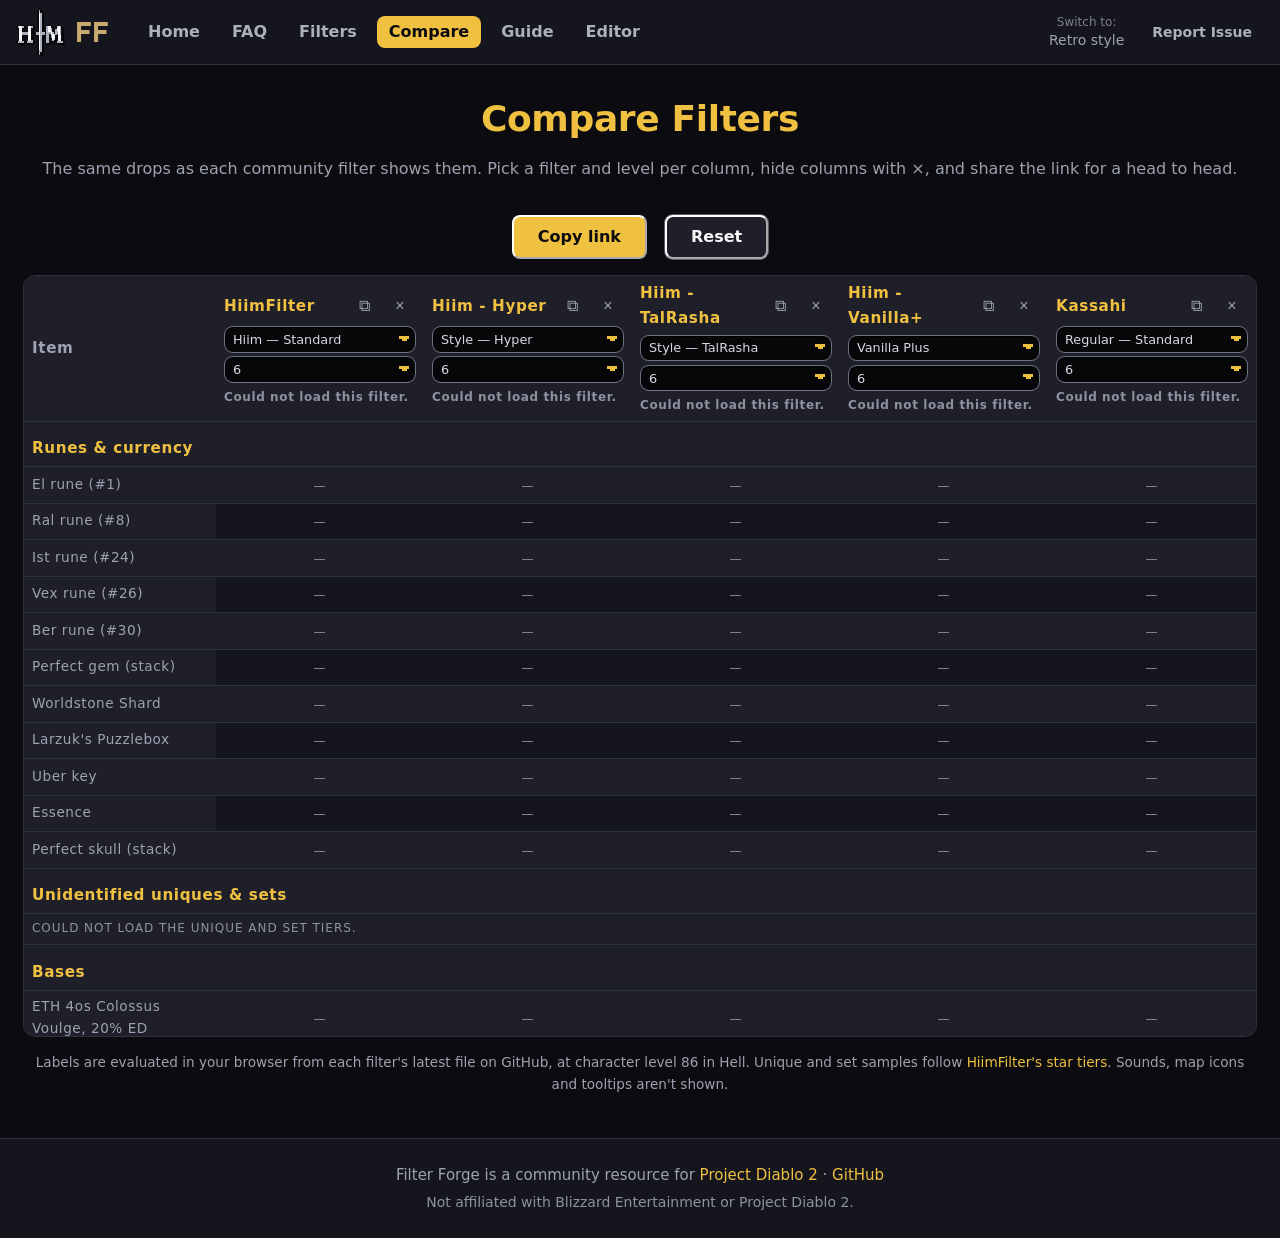
==== compare.html @ 9cd4a902 "Add a Compare page: every community filter's labels side by side New tab after Filters. One column p" ====
<!DOCTYPE html>
<html lang="en">
<head>
  <meta charset="UTF-8">
  <!-- Google tag (gtag.js) -->
  <script async src="https://www.googletagmanager.com/gtag/js?id=G-MFHSCHGQ9Y"></script>
  <script>
    window.dataLayer = window.dataLayer || [];
    function gtag(){dataLayer.push(arguments);}
    gtag('js', new Date());
    gtag('config', 'G-MFHSCHGQ9Y');
  </script>
  <link rel="icon" href="favicon.ico" type="image/x-icon">
  <meta name="viewport" content="width=device-width, initial-scale=1.0">
  <title>Compare Filters — Filter Forge</title>
  <meta name="description" content="Compare how community Project Diablo 2 loot filters show the same drops, side by side.">
  <meta property="og:title" content="Compare Filters — Filter Forge">
  <meta property="og:description" content="See how each community PD2 loot filter shows the same drops, side by side.">
  <meta property="og:type" content="website">
  <meta property="og:url" content="https://maaaaaarrk.github.io/FilterForge/compare.html">
  <meta property="og:image" content="https://maaaaaarrk.github.io/FilterForge/splash.png">
  <meta property="og:image:width" content="800">
  <meta property="og:image:height" content="450">
  <meta name="twitter:card" content="summary_large_image">
  <link rel="canonical" href="https://maaaaaarrk.github.io/FilterForge/compare.html">
  <script src="js/theme.js"></script>
  <link rel="stylesheet" href="css/main.css">
  <link rel="stylesheet" href="css/compare.css">
</head>
<body>
  <a class="skip-link" href="#main">Skip to content</a>
  <nav class="nav">
    <a href="https://hiimpd2.com" class="nav-home" title="Hiim PD2"><img src="hiimpd2-logo.png" alt="Hiim PD2" class="pixel" width="48" height="48"></a>
    <a href="index.html" class="nav-logo"><img src="logo-nav.png" alt="Filter Forge" class="nav-logo-img" width="40" height="40"></a>
    <button type="button" class="nav-hamburger" aria-label="Toggle navigation" aria-controls="nav-links" aria-expanded="false">&#9776;</button>
    <ul class="nav-links" id="nav-links">
      <li><a href="index.html">Home</a></li>
      <li><a href="faq.html">FAQ</a></li>
      <li><a href="filters.html">Filters</a></li>
      <li><a href="compare.html" class="active">Compare</a></li>
      <li><a href="guide.html">Guide</a></li>
      <li><a href="editor.html">Editor</a></li>
      <li class="nav-theme-item"><button type="button" class="theme-toggle" aria-label="Switch to the retro style" title="Switch to the retro style"><span class="theme-toggle-hint">Switch to:</span> <span class="theme-toggle-label">Retro style</span></button></li>
    </ul>
    <button type="button" class="theme-toggle" aria-label="Switch to the retro style" title="Switch to the retro style"><span class="theme-toggle-hint">Switch to:</span> <span class="theme-toggle-label">Retro style</span></button>
    <a href="https://github.com/Maaaaaarrk/FilterForge/issues" target="_blank" rel="noopener" class="nav-issue-btn" title="Report an issue">Report Issue</a>
  </nav>

  <main class="main-content" id="main">
    <div class="container compare-container">
      <div class="page-title">
        <h1>Compare Filters</h1>
        <p class="text-muted">The same drops as each community filter shows them. Pick a filter and level per column, hide columns with &times;, and share the link for a head to head.</p>
      </div>

      <div class="compare-toolbar">
        <button type="button" class="btn-cta btn-cta-primary" id="compare-copy">Copy link</button>
        <button type="button" class="btn-cta" id="compare-reset">Reset</button>
      </div>

      <div class="compare-hidden" id="compare-hidden" hidden>
        <span class="compare-hidden-title">Hidden:</span>
        <ul class="compare-hidden-list" id="compare-hidden-list"></ul>
      </div>

      <p class="compare-status" id="compare-status" role="status">Loading filters...</p>
      <div class="compare-scroll" tabindex="0" aria-label="Filter comparison table">
        <table class="compare-table" id="compare-table"></table>
      </div>
      <p class="compare-footnote text-muted">Labels are evaluated in your browser from each filter's latest file on GitHub, at character level 86 in Hell. Unique and set samples follow <a href="https://github.com/Maaaaaarrk/HiimFilter-PD2-Filter/blob/main/builderfilter/data/unique-set-tiers.json" target="_blank" rel="noopener">HiimFilter's star tiers</a>. Sounds, map icons and tooltips aren't shown.</p>
    </div>
  </main>

  <footer class="footer">
    <p>Filter Forge is a community resource for <a href="https://www.projectdiablo2.com/" target="_blank" rel="noopener">Project Diablo 2</a> &middot; <a href="https://github.com/Maaaaaarrk/FilterForge" target="_blank" rel="noopener">GitHub</a></p>
    <p class="footer-note">Not affiliated with Blizzard Entertainment or Project Diablo 2.</p>
  </footer>

  <script src="js/shared.js"></script>
  <script src="js/filter-engine.js"></script>
  <script src="js/sample-items.js"></script>
  <script src="js/compare.js"></script>
</body>
</html>
---- css/main.css ----
/* ============================================
   Filter Forge — Design System & Shared Styles
   Theme tokens match hiimpd2.com: Modern is the
   default (html[data-theme='modern']); Retro is the
   base styles, used when no data-theme is set.
   ============================================ */

@font-face {
  font-family: 'Pixelify Sans';
  font-style: normal;
  font-weight: 500;
  font-display: swap;
  src: url('../fonts/pixelify-sans-latin-500-normal.woff2') format('woff2');
}

@font-face {
  font-family: 'Silkscreen';
  font-style: normal;
  font-weight: 400;
  font-display: swap;
  src: url('../fonts/silkscreen-latin-400-normal.woff2') format('woff2');
}

@font-face {
  font-family: 'VT323';
  font-style: normal;
  font-weight: 400;
  font-display: swap;
  src: url('../fonts/vt323-latin-400-normal.woff2') format('woff2');
}

/* CSS Custom Properties */
:root {
  color-scheme: dark;

  --p-void: #0b0b10;
  --p-night: #111118;
  --p-panel: #15151d;
  --p-panel-2: #1f1f2a;
  --p-well: #07070a;
  --p-steel-dk: #2e3140;
  --p-steel: #5a5f6e;
  --p-steel-lt: #8a8f9c;
  --p-silver: #aab0bc;
  --p-white: #f7f7f7;
  --p-blood-dk: #2a0b10;
  --p-blood: #5c0f14;
  --p-ember: #a3241a;
  --p-gold-dk: #9c6a14;
  --p-gold: #f0c040;
  --p-gold-lt: #ffe488;
  --p-gold-hover: #ffd24f;
  --p-slate: #3a3d4c;
  --p-slate-lt: #6e7384;
  --ink: #000;

  --bg: var(--p-void);
  --surface: var(--p-panel);
  --surface-raised: var(--p-panel-2);
  --surface-sunken: var(--p-well);
  --surface-hover: #2a2a38;
  --border: var(--p-steel-dk);
  --border-strong: var(--p-steel);
  --border-control: var(--p-slate-lt);
  --frame: var(--p-steel-lt);
  --frame-hi: var(--p-gold);
  --text: #d8d8e0;
  --text-muted: #9ea2b0;
  --text-dim: #8e92a0;
  --text-strong: var(--p-white);
  --heading: var(--p-gold);
  --accent: var(--p-gold);
  --accent-strong: var(--p-gold-lt);
  --accent-shade: var(--p-gold-dk);
  --accent-contrast: var(--p-void);
  --accent-tint: color-mix(in srgb, var(--accent) 14%, transparent);
  --success-tint: color-mix(in srgb, var(--success-text) 10%, transparent);
  --warning-tint: color-mix(in srgb, var(--warning-text) 10%, transparent);
  --danger-tint: color-mix(in srgb, var(--danger-text) 12%, transparent);
  --danger: var(--p-ember);
  --danger-text: #ff6b57;
  --success: #2f8a3c;
  --success-text: #7fe08a;
  --warning-text: var(--p-gold);
  --info-text: #8fb4ff;
  --scrim: rgb(0 0 0 / 0.7);

  --code-comment: var(--text-dim);
  --code-keyword: var(--accent);
  --code-condition: var(--info-text);
  --code-output: var(--text-strong);

  --game-black: #000;
  --game-gray: #808080;
  --game-red: #ff4040;
  --game-green: #00c000;
  --game-blue: #6464ff;
  --game-gold: #c8a040;
  --game-yellow: #ffff40;
  --game-orange: #ff8000;

  --font-heading: 'Pixelify Sans', 'Silkscreen', monospace;
  --font-ui: 'Silkscreen', 'Pixelify Sans', monospace;
  --font-num: 'VT323', ui-monospace, monospace;
  --font-mono: 'VT323', ui-monospace, 'Cascadia Mono', Consolas, monospace;
  --font-code: 'Cascadia Code', 'Fira Code', Consolas, monospace;
  --font-body: system-ui, -apple-system, 'Segoe UI', Roboto, sans-serif;

  --px: 4px;
  --px2: 8px;
  --radius: 0;
  --panel-radius: 0;
  --space-1: 4px;
  --space-2: 8px;
  --space-3: 16px;
  --space-4: 24px;
  --nav-height: 64px;
  --nav-bar-edge: 12px;
  --content-max-width: 900px;

  --outline: 0 calc(-1 * var(--px)) 0 0 var(--ink), 0 var(--px) 0 0 var(--ink), calc(-1 * var(--px)) 0 0 0 var(--ink),
    var(--px) 0 0 0 var(--ink);
  --focus-ring: 0 calc(-1 * var(--px)) 0 0 var(--p-gold), 0 var(--px) 0 0 var(--p-gold),
    calc(-1 * var(--px)) 0 0 0 var(--p-gold), var(--px) 0 0 0 var(--p-gold);
  --drop: var(--px2) var(--px2) 0 0 rgb(0 0 0 / 0.55);
  --dither: repeating-conic-gradient(var(--p-void) 0 25%, var(--p-night) 0 50%) 0 0 / var(--px2) var(--px2);
  --cursor-shape: polygon(0 0, 50% 0, 50% 17%, 100% 17%, 100% 83%, 50% 83%, 50% 100%, 0 100%);
  --step: 120ms steps(2, end);
  --text-case: uppercase;
  --font-smoothing: none;
  --heading-shadow: 2px 2px 0 var(--ink);
  --heading-weight: 500;
  --ui-weight: 400;
  --num-scale: 1;

  --button-bg: var(--p-slate);
  --button-shadow: var(--outline), inset calc(-1 * var(--px)) calc(-1 * var(--px)) 0 0 var(--p-steel-dk),
    inset var(--px) var(--px) 0 0 var(--p-slate-lt);
  --button-shadow-pressed: var(--outline), inset var(--px) var(--px) 0 0 var(--p-steel-dk);
  --button-primary-shadow: var(--outline), inset calc(-1 * var(--px)) calc(-1 * var(--px)) 0 0 var(--accent-shade),
    inset var(--px) var(--px) 0 0 var(--accent-strong);
  --button-primary-hover: var(--p-gold-hover);
  --chip-shadow: 0 0 0 2px var(--ink), inset calc(-1 * var(--px)) calc(-1 * var(--px)) 0 0 var(--p-steel-dk);
  --chip-shadow-on: 0 0 0 2px var(--ink), inset var(--px) var(--px) 0 0 var(--accent-shade);
  --panel-bg: linear-gradient(var(--surface-raised) 0 var(--px2), var(--surface) var(--px2));
  --panel-shadow: var(--outline), inset 0 0 0 var(--px) var(--frame), inset 0 0 0 var(--px2) var(--ink), var(--drop);
  --panel-shadow-hover: var(--outline), inset 0 0 0 var(--px) var(--accent), inset 0 0 0 var(--px2) var(--ink), var(--drop);
  --panel-header-bg: var(--p-blood-dk);
  --panel-pad: var(--px2);
  --well-shadow: var(--outline), inset var(--px) var(--px) 0 0 var(--ink);
  --select-arrow: url("data:image/svg+xml,%3Csvg xmlns='http://www.w3.org/2000/svg' viewBox='0 0 4 3' shape-rendering='crispEdges'%3E%3Cpath fill='%23f0c040' d='M0 0h4v1H0zM1 1h2v1H1z'/%3E%3C/svg%3E");
}

html[data-theme='modern'] {
  --font-heading: var(--font-body);
  --font-ui: var(--font-body);
  --font-num: var(--font-body);
  --font-mono: ui-monospace, 'Cascadia Mono', Consolas, monospace;

  --px: 1px;
  --px2: 2px;
  --radius: 8px;
  --panel-radius: 12px;
  --outline: 0 0 0 1px var(--border);
  --focus-ring: 0 0 0 2px var(--accent);
  --drop: 0 8px 24px rgb(0 0 0 / 0.35);
  --dither: var(--bg);
  --step: 150ms ease;
  --frame: var(--border);
  --frame-hi: transparent;
  --text-case: none;
  --font-smoothing: antialiased;
  --heading-shadow: none;
  --heading-weight: 700;
  --ui-weight: 600;
  --num-scale: 0.78;

  --button-bg: var(--surface-raised);
  --button-shadow: 0 0 0 1px var(--border-strong);
  --button-shadow-pressed: 0 0 0 1px var(--border-strong);
  --button-primary-shadow: none;
  --button-primary-hover: var(--accent-strong);
  --chip-shadow: 0 0 0 1px var(--border);
  --chip-shadow-on: none;
  --panel-bg: var(--surface);
  --panel-shadow: 0 0 0 1px var(--border), var(--drop);
  --panel-shadow-hover: 0 0 0 1px var(--accent), var(--drop);
  --panel-header-bg: var(--surface-raised);
  --panel-pad: 0px;
  --well-shadow: 0 0 0 1px var(--border);
  --nav-bar-edge: 1px;

  font-variant-numeric: tabular-nums;
}

/* Reset */
*, *::before, *::after {
  box-sizing: border-box;
  margin: 0;
  padding: 0;
}

html {
  scroll-behavior: smooth;
  scroll-padding-top: calc(var(--nav-height) + var(--nav-bar-edge) + 20px);
}

body {
  font-family: var(--font-body);
  background: var(--bg);
  background: var(--dither);
  color: var(--text);
  line-height: 1.6;
  min-height: 100vh;
  display: flex;
  flex-direction: column;
  overflow-x: clip;
}

img.pixel {
  image-rendering: pixelated;
}

:focus-visible {
  outline: none;
  box-shadow: var(--focus-ring);
}

/* Skip link: off-screen until keyboard focus */
.skip-link {
  position: fixed;
  top: var(--space-2);
  left: var(--space-2);
  z-index: 1100;
  padding: var(--space-2) var(--space-3);
  font-family: var(--font-ui);
  font-weight: var(--ui-weight);
  text-transform: var(--text-case);
  color: var(--accent-contrast);
  background: var(--accent);
  border-radius: var(--radius);
  transform: translateY(calc(-100% - var(--space-4)));
  -webkit-font-smoothing: var(--font-smoothing);
}

.skip-link:focus,
.skip-link:focus-visible {
  transform: none;
  color: var(--accent-contrast);
  text-decoration: none;
}

/* Typography */
h1, h2, h3, h4, h5, h6 {
  font-family: var(--font-heading);
  font-weight: var(--heading-weight);
  text-transform: var(--text-case);
  color: var(--heading);
  line-height: 1.2;
  letter-spacing: 0.02em;
  text-shadow: var(--heading-shadow);
  -webkit-font-smoothing: var(--font-smoothing);
}

html[data-theme='modern'] :is(h1, h2, h3, h4, h5, h6) {
  letter-spacing: -0.01em;
}

h1 { font-size: clamp(1.75rem, 5vw, 2.25rem); margin-bottom: 1rem; }
h2 { font-size: 1.5rem; margin-bottom: 0.75rem; }
h3 { font-size: 1.2rem; margin-bottom: 0.5rem; }

a {
  color: var(--accent);
  text-decoration: none;
  transition: color var(--step);
}

a:hover {
  color: var(--accent-strong);
  text-decoration: underline;
  text-decoration-thickness: 2px;
  text-underline-offset: 4px;
}

p { margin-bottom: 0.75rem; }

code {
  font-family: var(--font-mono);
  font-size: calc(1.2em * var(--num-scale));
  color: var(--text-strong);
  background: var(--surface-sunken);
  padding: 0 0.3em;
  border-radius: calc(var(--radius) / 2);
}

pre {
  background: var(--surface-sunken);
  box-shadow: var(--well-shadow);
  border-radius: var(--radius);
  margin: var(--px) var(--px) 1rem;
  padding: 1rem;
  overflow-x: auto;
  position: relative;
}

pre code {
  background: none;
  padding: 0;
  line-height: 1.35;
}

/* Navigation */
.nav {
  position: fixed;
  top: 0;
  left: 0;
  right: 0;
  height: var(--nav-height);
  background: var(--surface);
  box-shadow: 0 var(--px) 0 0 var(--ink), 0 var(--px2) 0 0 var(--p-steel-dk), 0 var(--nav-bar-edge) 0 0 var(--ink);
  display: flex;
  align-items: center;
  gap: var(--space-2);
  padding: 0 var(--space-3);
  z-index: 1000;
}

html[data-theme='modern'] .nav {
  box-shadow: 0 var(--nav-bar-edge) 0 0 var(--border);
}

.nav-home,
.nav-logo {
  display: inline-flex;
  flex: none;
}

.nav-home img {
  display: block;
  width: 48px;
  height: 48px;
  filter: drop-shadow(var(--px) var(--px) 0 var(--ink));
}

.nav-logo {
  margin-right: var(--space-3);
}

.nav-logo-img {
  display: block;
  height: 40px;
  width: auto;
}

.nav-home:focus-visible,
.nav-logo:focus-visible {
  box-shadow: none;
  outline: max(2px, var(--px)) solid var(--accent);
  outline-offset: max(2px, var(--px));
}

.nav-links {
  display: flex;
  gap: var(--space-2);
  list-style: none;
}

.nav-links a {
  position: relative;
  display: block;
  padding: 4px 12px 4px 20px;
  font-family: var(--font-ui);
  font-size: 16px;
  font-weight: var(--ui-weight);
  line-height: 24px;
  text-transform: var(--text-case);
  color: var(--p-silver);
  border-radius: var(--radius);
  -webkit-font-smoothing: var(--font-smoothing);
}

.nav-links a::before {
  content: '';
  position: absolute;
  left: 6px;
  top: 50%;
  width: 8px;
  height: 12px;
  margin-top: -6px;
  background: currentColor;
  clip-path: var(--cursor-shape);
  opacity: 0;
}

.nav-links a:hover {
  color: var(--accent);
  text-decoration: none;
}

.nav-links a:hover::before {
  opacity: 1;
  animation: pixel-blink 800ms steps(1) infinite;
}

/* Modern has no blinking pixel cursor, so drop its gutter */
html[data-theme='modern'] .nav-links a {
  padding-left: 12px;
}

html[data-theme='modern'] .nav-links a::before {
  display: none;
}

.nav-links a.active {
  color: var(--accent-contrast);
  background: var(--accent);
  box-shadow: var(--button-primary-shadow);
}

.nav-theme-item {
  display: none;
}

.theme-toggle {
  display: flex;
  flex-direction: column;
  align-items: center;
  gap: 2px;
  margin-left: auto;
  padding: var(--space-1) var(--space-2);
  font-family: var(--font-ui);
  font-size: 14px;
  line-height: 1.2;
  text-transform: var(--text-case);
  color: var(--text-muted);
  background: none;
  border: 0;
  border-radius: var(--radius);
  cursor: pointer;
  white-space: nowrap;
  -webkit-font-smoothing: var(--font-smoothing);
}

.theme-toggle-hint {
  font-size: 0.75rem;
  opacity: 0.75;
}

.theme-toggle:hover {
  color: var(--accent-strong);
}

.nav-issue-btn {
  flex: none;
  padding: var(--space-1) 12px;
  font-family: var(--font-ui);
  font-size: 14px;
  font-weight: var(--ui-weight);
  line-height: 20px;
  text-transform: var(--text-case);
  color: var(--p-silver);
  border-radius: var(--radius);
  white-space: nowrap;
  -webkit-font-smoothing: var(--font-smoothing);
}

.nav-issue-btn:hover {
  color: var(--accent);
  background: var(--surface-raised);
  text-decoration: none;
}

.nav-hamburger {
  display: none;
  flex: none;
  min-width: 44px;
  min-height: 44px;
  margin: var(--px);
  padding: 0 10px;
  font-size: 1.25rem;
  line-height: 1;
  color: var(--p-silver);
  background: var(--button-bg);
  border: 0;
  border-radius: var(--radius);
  box-shadow: var(--button-shadow);
  cursor: pointer;
}

.nav-hamburger:hover,
.nav-hamburger[aria-expanded="true"] {
  color: var(--accent-contrast);
  background: var(--accent);
  box-shadow: var(--button-primary-shadow);
}

.nav-hamburger:focus-visible {
  box-shadow: var(--focus-ring);
}

@keyframes pixel-blink {
  50% { opacity: 0; }
}

@keyframes pixel-bob {
  50% { transform: translateY(var(--px)); }
}

/* Main Content */
.main-content {
  flex: 1;
  margin-top: calc(var(--nav-height) + var(--nav-bar-edge));
  padding: 2rem 1.5rem;
}

.container {
  max-width: var(--content-max-width);
  margin: 0 auto;
}

/* Footer */
.footer {
  margin-top: auto;
  padding: 36px 1.5rem 1.5rem;
  text-align: center;
  color: var(--text-muted);
  font-size: 0.9375rem;
  background: repeating-conic-gradient(var(--p-void) 0 25%, var(--p-blood-dk) 0 50%) 0 12px / 8px 8px repeat-x,
    linear-gradient(transparent 20px, var(--p-blood-dk) 20px);
  box-shadow: 0 calc(-1 * var(--px)) 0 0 var(--ink), 0 calc(-1 * var(--px2)) 0 0 var(--p-steel-dk), 0 -12px 0 0 var(--ink);
}

html[data-theme='modern'] .footer {
  padding-top: 1.5rem;
  background: var(--surface);
  box-shadow: 0 -1px 0 0 var(--border);
}

.footer p {
  margin: 0;
}

.footer .footer-note {
  margin-top: var(--space-1);
  font-size: 0.875rem;
  color: var(--text-dim);
}

.footer a {
  color: var(--accent);
}

/* Cards */
.card-grid {
  display: grid;
  grid-template-columns: repeat(auto-fit, minmax(250px, 1fr));
  gap: 1.5rem;
  margin-top: 1.5rem;
}

.card {
  margin: var(--px);
  background: var(--panel-bg);
  border-radius: var(--panel-radius);
  box-shadow: var(--panel-shadow);
  transition: box-shadow var(--step);
}

.card:hover {
  box-shadow: var(--panel-shadow-hover);
}

.card h2 {
  font-size: 1.2rem;
  margin-bottom: 0.5rem;
}

.card p {
  color: var(--text-muted);
  font-size: 0.95rem;
  margin-bottom: 0;
}

.card a {
  display: block;
  height: 100%;
  padding: 1.5rem;
  color: inherit;
  border-radius: inherit;
}

.card a:hover {
  text-decoration: none;
}

/* Hero Section */
.hero-logo {
  display: block;
  margin: 0 auto 1rem;
  max-width: 200px;
  height: auto;
}

.hero {
  text-align: center;
  padding: 3rem 0;
}

.hero h1 {
  margin-bottom: 0.5rem;
}

.hero .tagline {
  color: var(--text-muted);
  font-size: 1.15rem;
  margin-bottom: 1.5rem;
}

.hero-actions {
  display: flex;
  flex-wrap: wrap;
  justify-content: center;
  gap: var(--space-3);
}

.btn-cta {
  display: inline-flex;
  align-items: center;
  justify-content: center;
  min-height: 44px;
  margin: var(--px);
  padding: var(--space-2) var(--space-4);
  font-family: var(--font-ui);
  font-size: 16px;
  font-weight: var(--ui-weight);
  line-height: 24px;
  text-transform: var(--text-case);
  color: var(--text-strong);
  background: var(--button-bg);
  border-radius: var(--radius);
  box-shadow: var(--button-shadow);
  -webkit-font-smoothing: var(--font-smoothing);
}

.btn-cta:hover {
  color: var(--accent-strong);
  text-decoration: none;
}

.btn-cta:active {
  box-shadow: var(--button-shadow-pressed);
}

.btn-cta.btn-cta-primary {
  color: var(--accent-contrast);
  background: var(--accent);
  box-shadow: var(--button-primary-shadow);
}

.btn-cta.btn-cta-primary:hover {
  color: var(--accent-contrast);
  background: var(--button-primary-hover);
}

.btn-cta:focus-visible {
  box-shadow: var(--focus-ring);
}

/* Callout Boxes */
.callout {
  --callout-tone: var(--info-text);
  position: relative;
  margin: var(--px) var(--px) 1rem;
  padding: 1rem 2.25rem 1rem 1.25rem;
  background: var(--ink);
  border-radius: var(--panel-radius);
  box-shadow: var(--outline), inset 0 0 0 var(--px) var(--p-white), inset 0 0 0 var(--px2) var(--ink),
    inset calc(var(--px2) + var(--px)) 0 0 0 var(--callout-tone);
}

.callout > :last-child {
  margin-bottom: 0;
}

.callout::after {
  content: '';
  position: absolute;
  right: 16px;
  bottom: 12px;
  width: 12px;
  height: 8px;
  background: var(--accent);
  clip-path: polygon(0 0, 100% 0, 100% 50%, 66% 50%, 66% 100%, 33% 100%, 33% 50%, 0 50%);
  animation: pixel-bob 700ms steps(2) infinite;
}

.callout.warning {
  --callout-tone: var(--warning-text);
}

.callout.success {
  --callout-tone: var(--success-text);
}

html[data-theme='modern'] .callout {
  background: var(--surface);
  box-shadow: 0 0 0 1px var(--border), inset 4px 0 0 0 var(--callout-tone);
}

html[data-theme='modern'] .callout::after {
  display: none;
}

/* Copy Button */
.copy-btn {
  position: absolute;
  top: 0.5rem;
  right: 0.5rem;
  padding: 0 var(--space-2);
  font-family: var(--font-ui);
  font-size: 12px;
  font-weight: var(--ui-weight);
  line-height: 20px;
  text-transform: var(--text-case);
  color: var(--text);
  background: var(--button-bg);
  border: 0;
  border-radius: var(--radius);
  box-shadow: var(--button-shadow);
  cursor: pointer;
  -webkit-font-smoothing: var(--font-smoothing);
}

.copy-btn:hover {
  color: var(--accent-strong);
}

.copy-btn.copied {
  color: var(--accent-contrast);
  background: var(--success-text);
}

/* Tables */
table {
  width: 100%;
  border-collapse: separate;
  border-spacing: 0 2px;
  margin-bottom: 1rem;
  background: var(--ink);
  box-shadow: var(--outline);
  border-radius: var(--radius);
}

th, td {
  text-align: left;
  padding: 0.4rem 0.75rem;
}

th {
  font-family: var(--font-heading);
  font-weight: var(--heading-weight);
  font-size: 0.95rem;
  letter-spacing: 0.04em;
  text-transform: var(--text-case);
  color: var(--accent);
  background: var(--p-blood-dk);
  -webkit-font-smoothing: var(--font-smoothing);
}

html[data-theme='modern'] table {
  background: var(--surface);
  border-spacing: 0;
}

html[data-theme='modern'] th {
  background: var(--surface-raised);
}

td {
  font-size: 0.95rem;
  background: var(--surface);
}

tbody tr:nth-child(even) td {
  background: var(--surface-raised);
}

tbody tr:hover td {
  background: var(--surface-hover);
}

/* Page Title */
.page-title {
  text-align: center;
  margin-bottom: 2rem;
}

/* Search Input (shared base) */
.search-input {
  --control-ring: var(--border-control);
  width: calc(100% - var(--px2));
  max-width: 500px;
  margin: var(--px);
  padding: var(--px) 12px;
  background: var(--surface-sunken);
  border: 0;
  border-radius: var(--radius);
  box-shadow: 0 calc(-1 * var(--px)) 0 0 var(--control-ring), 0 var(--px) 0 0 var(--control-ring),
    calc(-1 * var(--px)) 0 0 0 var(--control-ring), var(--px) 0 0 0 var(--control-ring), inset var(--px) var(--px) 0 0 var(--ink);
  color: var(--text-strong);
  font-family: var(--font-num);
  font-size: calc(1.5rem * var(--num-scale));
  line-height: 1.4;
  outline: none;
}

.search-wrap {
  text-align: center;
  margin-bottom: 1.5rem;
}

.search-wrap .search-input {
  font-size: calc(1.75rem * var(--num-scale));
  padding: var(--space-1) 14px;
}

html[data-theme='modern'] .search-input {
  padding: 10px 14px;
  box-shadow: 0 0 0 1px var(--control-ring);
}

.search-input::placeholder {
  color: var(--text-dim);
}

.search-input:focus {
  --control-ring: var(--accent);
}

html[data-theme='modern'] .search-input:focus-visible {
  box-shadow: var(--focus-ring);
}

/* Utility */
.hidden { display: none !important; }
.text-muted { color: var(--text-muted); }
.text-center { text-align: center; }
.mt-1 { margin-top: 0.5rem; }
.mt-2 { margin-top: 1rem; }
.mt-3 { margin-top: 1.5rem; }
.mb-1 { margin-bottom: 0.5rem; }
.mb-2 { margin-bottom: 1rem; }
.mb-3 { margin-bottom: 1.5rem; }

/* Responsive */
@media (max-width: 960px) {
  .nav-links {
    display: none;
    position: absolute;
    top: 100%;
    left: 0;
    right: 0;
    margin-top: var(--nav-bar-edge);
    background: var(--surface-raised);
    box-shadow: 0 var(--px) 0 0 var(--ink), inset 0 calc(-1 * var(--px)) 0 0 var(--frame), var(--drop);
    flex-direction: column;
    gap: var(--space-1);
    padding: var(--space-3);
  }

  .nav-links.open {
    display: flex;
  }

  .nav-links a {
    padding: 8px 12px 8px 24px;
  }

  .nav-links a::before {
    left: 8px;
  }

  html[data-theme='modern'] .nav-links a,
  html[data-theme='modern'] .nav-theme-item .theme-toggle {
    padding-left: 12px;
  }

  .nav-logo {
    margin-right: auto;
  }

  .nav > .theme-toggle {
    display: none;
  }

  .nav-theme-item {
    display: block;
  }

  .nav-theme-item .theme-toggle {
    flex-direction: row;
    align-items: baseline;
    gap: var(--space-2);
    margin: var(--space-2) 0 0;
    padding: 8px 12px 8px 24px;
    font-size: 16px;
  }

  .nav-hamburger {
    display: block;
  }
}

@media (max-width: 768px) {
  .hero .tagline {
    font-size: 1rem;
  }

  .card-grid {
    grid-template-columns: 1fr;
  }

  .main-content {
    padding: 1.5rem 1rem;
  }
}

@media (max-width: 480px) {
  .nav {
    padding: 0 var(--space-2);
  }

  .nav-home img {
    width: 40px;
    height: 40px;
  }

  .nav-logo-img {
    height: 32px;
  }
}

/* Touch screens: keep tap targets at least 44px */
@media (pointer: coarse) {
  .nav-issue-btn,
  .copy-btn {
    display: inline-flex;
    align-items: center;
    justify-content: center;
    min-width: 44px;
    min-height: 44px;
  }

  .nav-links a,
  .nav-theme-item .theme-toggle {
    min-height: 44px;
    display: flex;
    align-items: center;
  }
}

@media (prefers-reduced-motion: reduce) {
  html {
    scroll-behavior: auto;
  }

  *, *::before, *::after {
    animation: none !important;
    transition: none !important;
  }
}
---- css/compare.css ----
/* ============================================
   Filter Forge — Compare Page Styles
   ============================================ */

/* Diablo font for the on-ground labels */
@font-face {
  font-family: 'Exocet';
  src: url('../data/exocetblizzardot-medium.otf') format('opentype');
  font-weight: normal;
  font-style: normal;
  font-display: swap;
}

.visually-hidden {
  position: absolute;
  width: 1px;
  height: 1px;
  padding: 0;
  margin: -1px;
  overflow: hidden;
  clip: rect(0 0 0 0);
  white-space: nowrap;
  border: 0;
}

/* The table is wide: let the page use the full width */
.compare-container {
  max-width: none;
}

.compare-toolbar {
  display: flex;
  flex-wrap: wrap;
  justify-content: center;
  gap: var(--space-3);
  margin-bottom: 1rem;
}

.compare-hidden {
  display: flex;
  flex-wrap: wrap;
  align-items: center;
  justify-content: center;
  gap: 0.5rem;
  margin-bottom: 1rem;
}

.compare-hidden[hidden] {
  display: none;
}

.compare-hidden-title {
  color: var(--text-muted);
}

.compare-hidden-list {
  display: flex;
  flex-wrap: wrap;
  gap: 0.5rem;
  margin: 0;
  padding: 0;
  list-style: none;
}

.compare-chip {
  min-height: 32px;
  margin: var(--px);
  padding: 0 10px;
  font-family: var(--font-ui);
  font-size: 0.85rem;
  color: var(--text);
  background: var(--button-bg);
  border: 0;
  border-radius: var(--radius);
  box-shadow: var(--button-shadow);
  cursor: pointer;
}

.compare-chip:hover {
  color: var(--accent-strong);
}

.compare-chip:focus-visible,
.compare-col-btn:focus-visible {
  outline: none;
  box-shadow: var(--focus-ring);
}

.compare-status {
  text-align: center;
  color: var(--text-muted);
}

.compare-status[hidden] {
  display: none;
}

/* Scroll box: sticky item column and header row */
.compare-scroll {
  overflow: auto;
  max-height: calc(100vh - 140px);
  background: var(--surface-sunken);
  border-radius: var(--panel-radius);
  box-shadow: var(--outline, 0 0 0 1px var(--border));
}

.compare-scroll:focus-visible {
  outline: none;
  box-shadow: var(--focus-ring);
}

.compare-table {
  border-collapse: separate;
  border-spacing: 0;
  min-width: 100%;
}

.compare-table th,
.compare-table td {
  padding: 0.35rem 0.5rem;
  vertical-align: middle;
  border-bottom: 1px solid var(--border);
}

.compare-table thead th {
  position: sticky;
  top: 0;
  z-index: 2;
  background: var(--surface-raised);
}

.compare-corner,
.compare-legend {
  position: sticky;
  left: 0;
  z-index: 1;
  min-width: 12rem;
  max-width: 16rem;
  text-align: left;
  background: var(--surface);
}

.compare-table thead .compare-corner {
  z-index: 3;
  color: var(--text-muted);
  font-family: var(--font-ui);
}

.compare-legend {
  font-weight: normal;
  font-size: 0.85rem;
  color: var(--text-muted);
}

.compare-cat th {
  position: sticky;
  left: 0;
  padding-top: 0.9rem;
  text-align: left;
  font-family: var(--font-heading);
  font-weight: var(--heading-weight);
  text-transform: var(--text-case);
  color: var(--heading);
  background: var(--surface-sunken);
}

/* Column headers */
.compare-col-head {
  min-width: 13rem;
  vertical-align: top;
  text-align: left;
}

.compare-col-top {
  display: flex;
  align-items: center;
  gap: 0.25rem;
  margin-bottom: 0.35rem;
}

.compare-col-name {
  flex: 1;
  font-family: var(--font-heading);
  font-weight: var(--heading-weight);
  text-transform: var(--text-case);
  color: var(--heading);
}

.compare-col-btn {
  width: 32px;
  height: 32px;
  padding: 0;
  font-size: 1rem;
  line-height: 1;
  color: var(--text-muted);
  background: transparent;
  border: 0;
  border-radius: var(--radius);
  cursor: pointer;
}

.compare-col-btn:hover {
  color: var(--accent-strong);
  background: var(--surface-hover);
}

.compare-select {
  --control-ring: var(--border-control);
  display: block;
  width: calc(100% - var(--px2));
  margin: var(--px) var(--px) 0.35rem;
  padding: 0.3rem 22px 0.3rem 0.5rem;
  font-family: var(--font-body);
  font-size: 0.8rem;
  color: var(--text);
  appearance: none;
  background: var(--select-arrow) right 6px center / 10px 8px no-repeat, var(--surface-sunken);
  border: 0;
  border-radius: var(--radius);
  box-shadow: 0 calc(-1 * var(--px)) 0 0 var(--control-ring), 0 var(--px) 0 0 var(--control-ring),
    calc(-1 * var(--px)) 0 0 0 var(--control-ring), var(--px) 0 0 0 var(--control-ring), inset var(--px) var(--px) 0 0 var(--ink);
  cursor: pointer;
  outline: none;
}

.compare-select:focus {
  --control-ring: var(--accent);
}

.compare-col-state {
  min-height: 1em;
  font-size: 0.75rem;
  color: var(--text-dim);
}

/* Cells and on-ground labels */
.compare-cell {
  text-align: center;
}

.game-label {
  display: inline-block;
  padding: 0.15rem 0.5rem;
  font-family: 'Exocet', var(--font-body);
  font-size: 1rem;
  line-height: 1.25;
  letter-spacing: 0.02em;
  white-space: pre;
  background: rgb(0 0 0 / 0.8);
}

.compare-hidden-label,
.compare-note {
  font-size: 0.75rem;
  color: var(--text-dim);
  text-transform: uppercase;
  letter-spacing: 0.08em;
}

.compare-footnote {
  margin-top: 1rem;
  font-size: 0.85rem;
  text-align: center;
}

@media (max-width: 768px) {
  .compare-corner,
  .compare-legend {
    min-width: 8rem;
  }

  .compare-col-head {
    min-width: 11rem;
  }
}
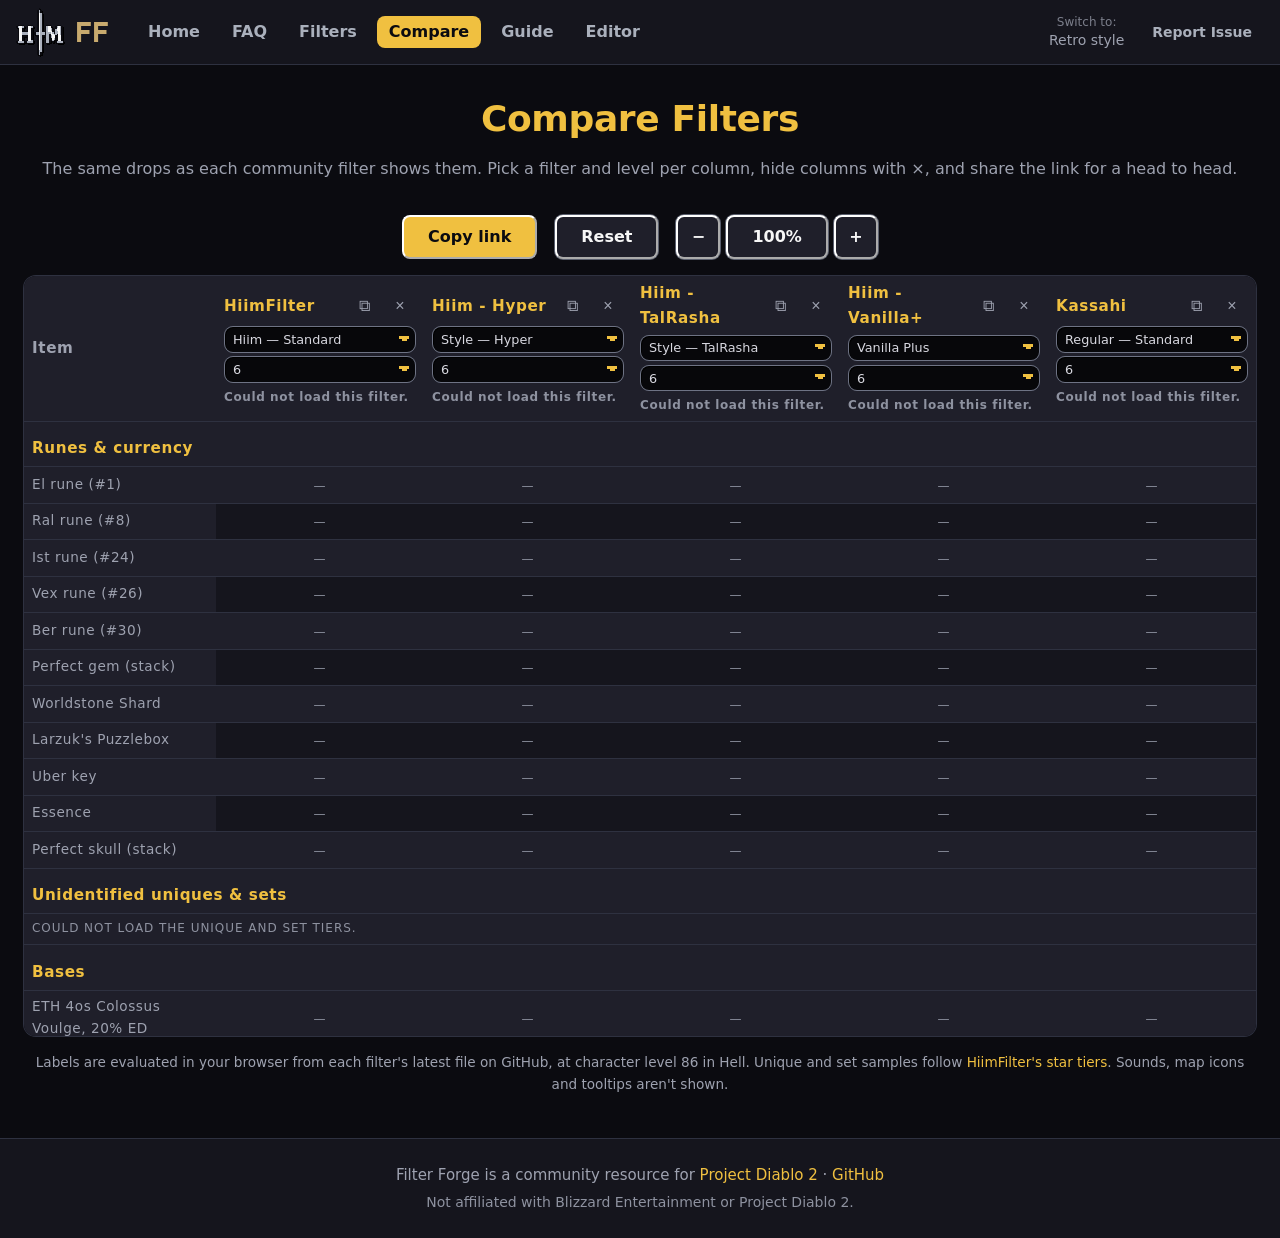
==== commit e411f81f: "Compare: click-and-drag to pan, zoom controls - Drag anywhere on the table (outside the header contr" ====
--- a/compare.html
+++ b/compare.html
@@ -56,6 +56,11 @@
       <div class="compare-toolbar">
         <button type="button" class="btn-cta btn-cta-primary" id="compare-copy">Copy link</button>
         <button type="button" class="btn-cta" id="compare-reset">Reset</button>
+        <div class="compare-zoom" role="group" aria-label="Zoom">
+          <button type="button" class="btn-cta compare-zoom-btn" id="compare-zoom-out" aria-label="Zoom out">&minus;</button>
+          <button type="button" class="btn-cta compare-zoom-level" id="compare-zoom-reset" aria-label="Reset zoom" title="Reset zoom (Ctrl + mouse wheel zooms)">100%</button>
+          <button type="button" class="btn-cta compare-zoom-btn" id="compare-zoom-in" aria-label="Zoom in">+</button>
+        </div>
       </div>
 
       <div class="compare-hidden" id="compare-hidden" hidden>
@@ -63,8 +68,8 @@
         <ul class="compare-hidden-list" id="compare-hidden-list"></ul>
       </div>
 
-      <p class="compare-status" id="compare-status" role="status">Loading filters...</p>
-      <div class="compare-scroll" tabindex="0" aria-label="Filter comparison table">
+      <p class="compare-status" id="compare-status" role="status"><span class="ff-spinner" aria-hidden="true"></span> Loading filters...</p>
+      <div class="compare-scroll" id="compare-scroll" tabindex="0" aria-label="Filter comparison table: drag to pan, Ctrl + mouse wheel to zoom">
         <table class="compare-table" id="compare-table"></table>
       </div>
       <p class="compare-footnote text-muted">Labels are evaluated in your browser from each filter's latest file on GitHub, at character level 86 in Hell. Unique and set samples follow <a href="https://github.com/Maaaaaarrk/HiimFilter-PD2-Filter/blob/main/builderfilter/data/unique-set-tiers.json" target="_blank" rel="noopener">HiimFilter's star tiers</a>. Sounds, map icons and tooltips aren't shown.</p>
--- a/css/compare.css
+++ b/css/compare.css
@@ -34,6 +34,36 @@
   justify-content: center;
   gap: var(--space-3);
   margin-bottom: 1rem;
+}
+
+.compare-zoom {
+  display: inline-flex;
+  gap: 0.25rem;
+}
+
+.compare-zoom-btn {
+  min-width: 44px;
+  padding-left: 0;
+  padding-right: 0;
+}
+
+.compare-zoom-level {
+  min-width: 5.5rem;
+  font-variant-numeric: tabular-nums;
+}
+
+/* Click and drag pans the table */
+.compare-scroll {
+  cursor: grab;
+}
+
+.compare-scroll.is-dragging {
+  cursor: grabbing;
+  user-select: none;
+}
+
+.compare-scroll :is(button, select) {
+  cursor: pointer;
 }
 
 .compare-hidden {
@@ -257,6 +287,31 @@
   letter-spacing: 0.08em;
 }
 
+.ff-spinner {
+  display: inline-block;
+  width: 14px;
+  height: 14px;
+  vertical-align: -2px;
+  border: 2px solid var(--border-strong);
+  border-top-color: var(--accent);
+  border-radius: 50%;
+  animation: ff-spin 0.8s linear infinite;
+}
+
+@keyframes ff-spin {
+  to { transform: rotate(360deg); }
+}
+
+@media (prefers-reduced-motion: reduce) {
+  .ff-spinner {
+    animation: ff-pulse 1.6s ease-in-out infinite;
+  }
+
+  @keyframes ff-pulse {
+    50% { opacity: 0.35; }
+  }
+}
+
 .compare-footnote {
   margin-top: 1rem;
   font-size: 0.85rem;
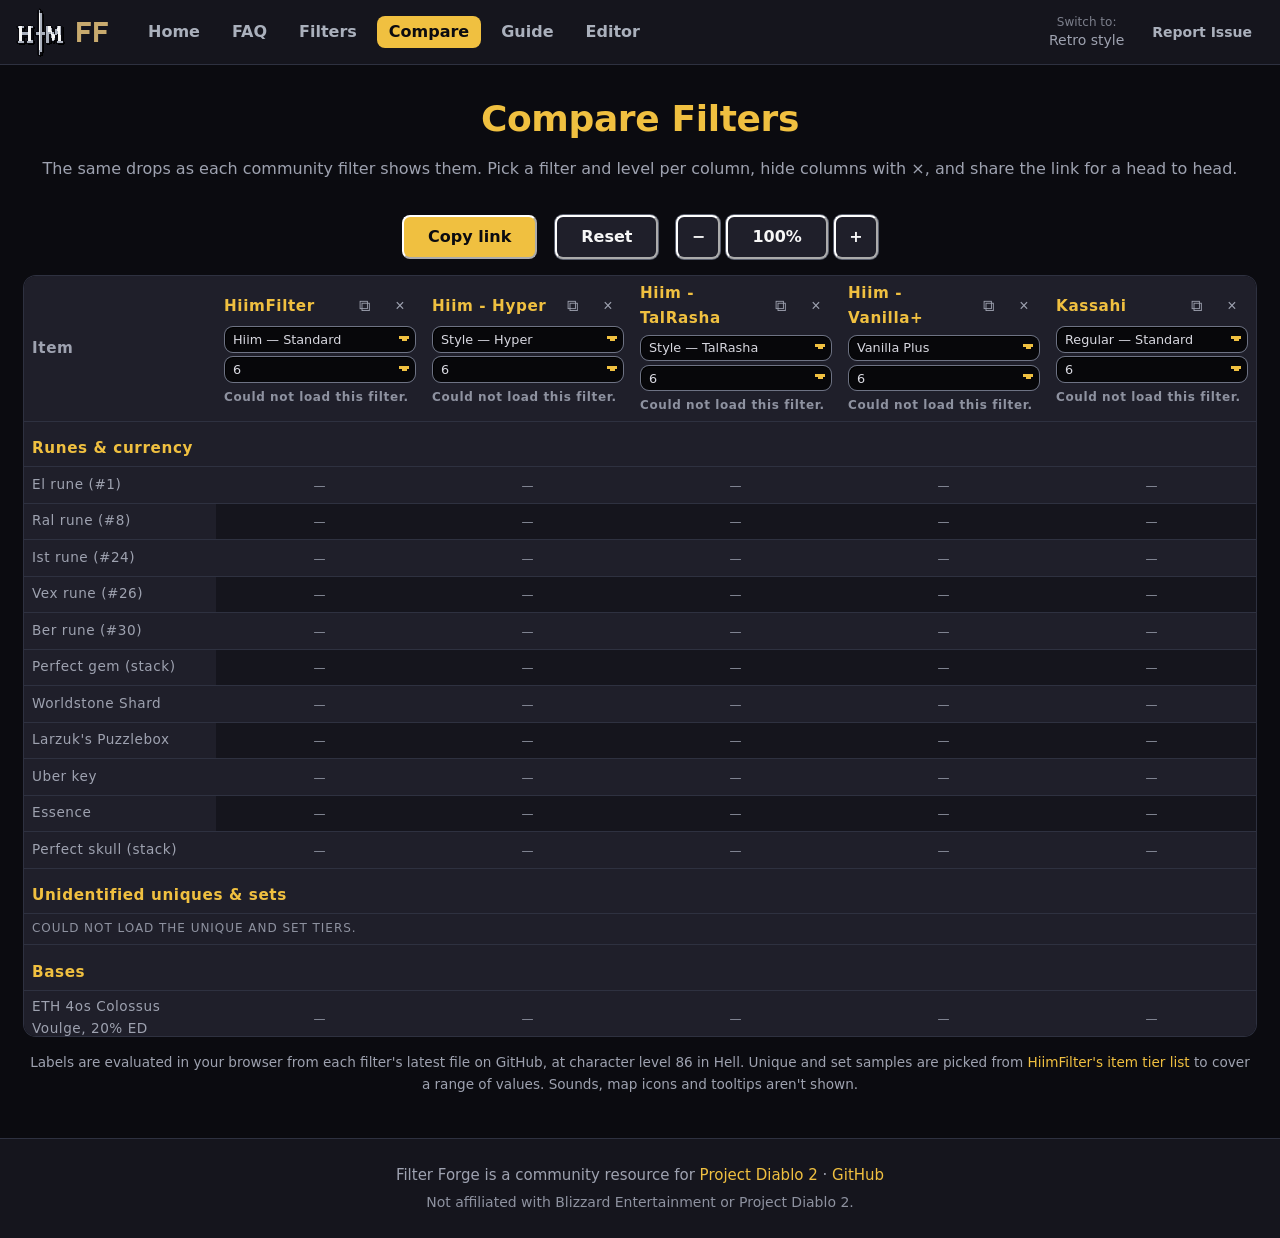
==== commit e9124901: "Compare: show plain item names, no HiimFilter star text Row legends for the unidentified uniques and" ====
--- a/compare.html
+++ b/compare.html
@@ -72,7 +72,7 @@
       <div class="compare-scroll" id="compare-scroll" tabindex="0" aria-label="Filter comparison table: drag to pan, Ctrl + mouse wheel to zoom">
         <table class="compare-table" id="compare-table"></table>
       </div>
-      <p class="compare-footnote text-muted">Labels are evaluated in your browser from each filter's latest file on GitHub, at character level 86 in Hell. Unique and set samples follow <a href="https://github.com/Maaaaaarrk/HiimFilter-PD2-Filter/blob/main/builderfilter/data/unique-set-tiers.json" target="_blank" rel="noopener">HiimFilter's star tiers</a>. Sounds, map icons and tooltips aren't shown.</p>
+      <p class="compare-footnote text-muted">Labels are evaluated in your browser from each filter's latest file on GitHub, at character level 86 in Hell. Unique and set samples are picked from <a href="https://github.com/Maaaaaarrk/HiimFilter-PD2-Filter/blob/main/builderfilter/data/unique-set-tiers.json" target="_blank" rel="noopener">HiimFilter's item tier list</a> to cover a range of values. Sounds, map icons and tooltips aren't shown.</p>
     </div>
   </main>
 
